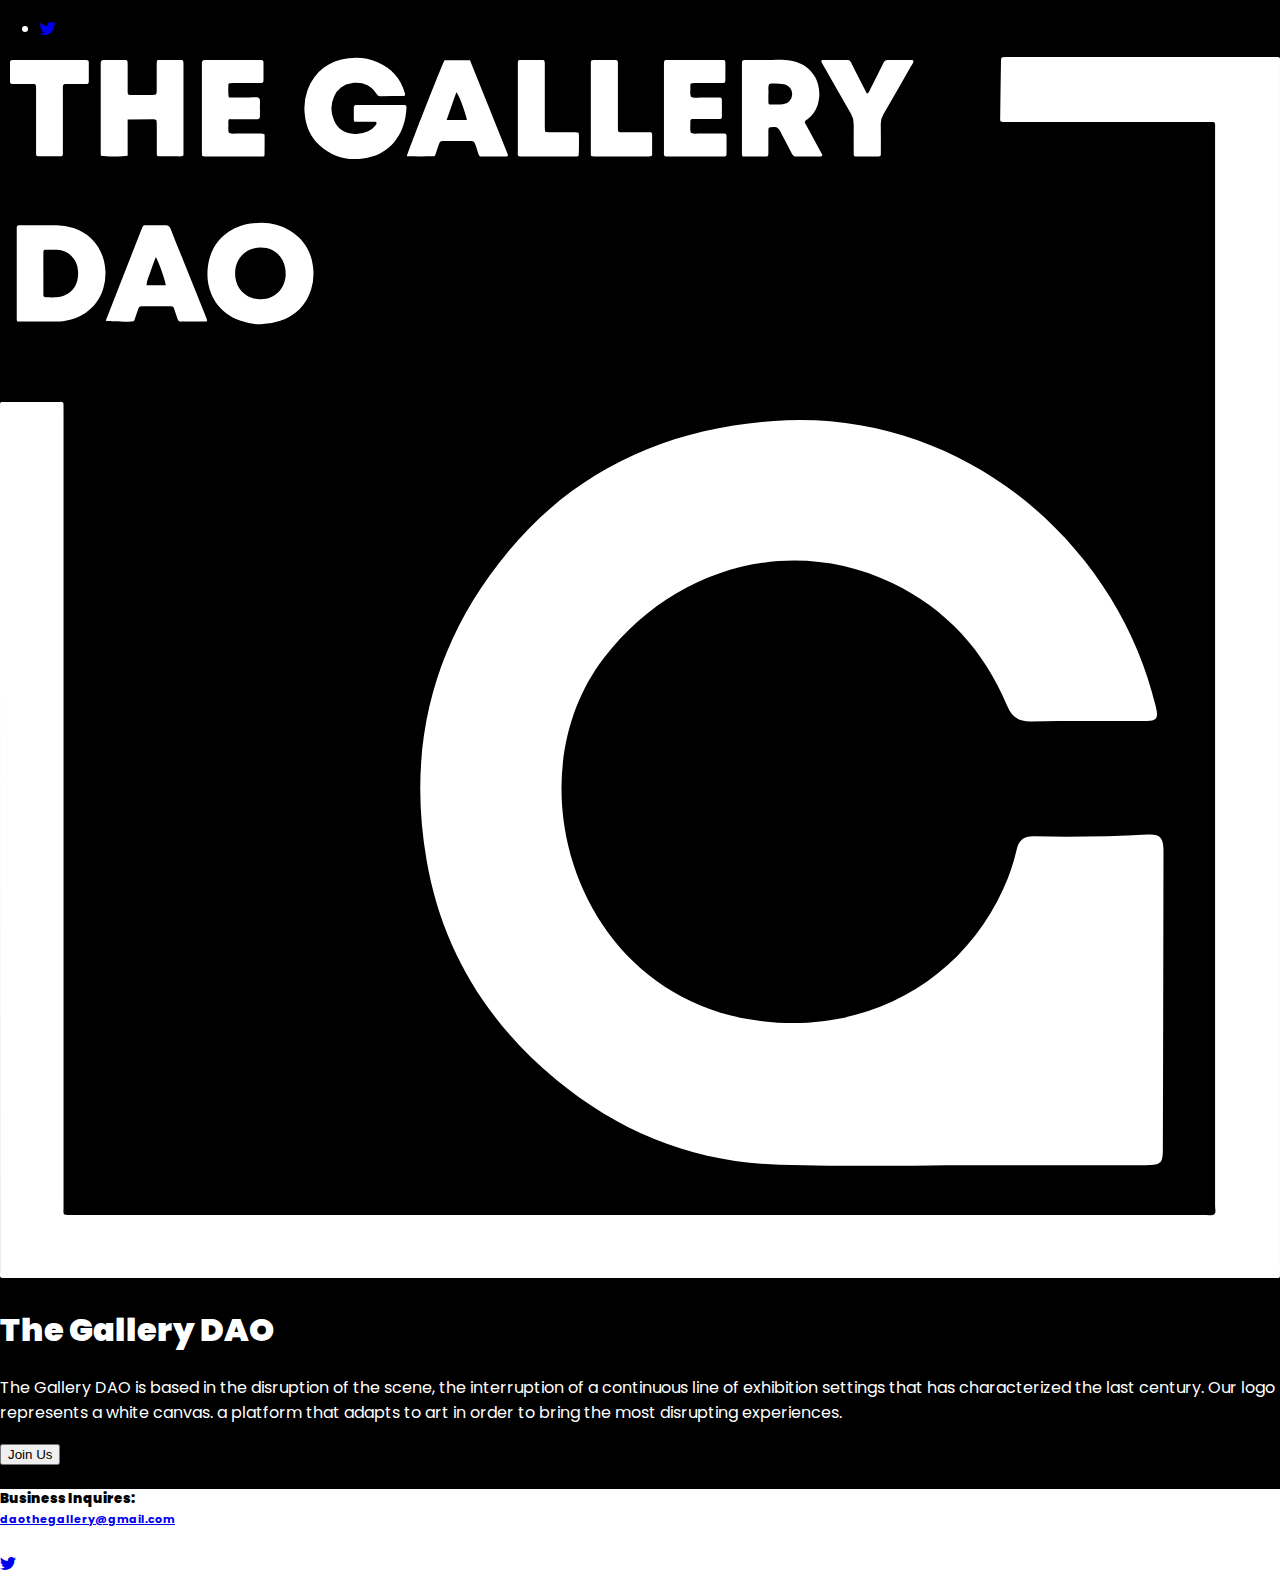
==== index.html @ 0b0005d4 "Minor change" ====
<!DOCTYPE html>
<html lang="en">
<head>
    <meta charset="UTF-8">
    <meta name="viewport" content="width=device-width, initial-scale=1.0">
    <title>TheGalleryDAO</title>
    <link href="https://cdn.jsdelivr.net/npm/bootstrap@5.2.0-beta1/dist/css/bootstrap.min.css" rel="stylesheet" integrity="sha384-0evHe/X+R7YkIZDRvuzKMRqM+OrBnVFBL6DOitfPri4tjfHxaWutUpFmBp4vmVor" crossorigin="anonymous">
    <link rel="stylesheet" href="/style/style.css">
</head>
<body>
    <div class="container">
        <ul class="nav p-3 justify-content-end container-fluid">
            <li class="nav-item">
              <a class="nav-link text-white" aria-current="page" href="#">
                <i class="bi bi-twitter"></i>
              </a>
            </li>                                      
        </ul>
    </div>    
    <div class="fullScreen d-flex align-items-center justify-content-center">
        <div class="container">
            <div class="row d-flex align-items-center">
                <div class="col-md-12 col-lg-6 d-flex justify-content-center">
                    <div id="tgdLogoContainer" >
                        <img src="/assets/logos/1.svg" id="tgdLogo"  alt="TheGalleryDAO Logo" class="img-fluid logo">
                    </div>
                </div>
                <div class="col-md-12 col-lg-4">
                    <h1><b>The Gallery DAO</b></h1>
                    <p>
                        The Gallery DAO is based in the disruption of the scene, the interruption of a continuous line of exhibition settings that has characterized the last century. Our logo represents a white canvas. a platform that adapts to art in order to bring the most disrupting experiences.
                    </p>
                    <button class="btn btn-outline-light">Join Us</button>
                </div>
            </div>
        </div>
    </div>
    <div id="footer">
        <div class="container">
            <div class="row d-flex align-items-center justify-content-between py-3 w-100">
                <div class="col-md-12 col-lg-6">
                    <h5>
                        <b>Business Inquires:</b> <br>
                        <small>
                            <a href="mailto:daothegallery@gmail.com" class="text-black">daothegallery@gmail.com</a>
                        </small>
                    </h5>
                </div>
                <div class="col-md-12 col-lg-6">
                    <div class="row d-flex align-items-center justify-content-end">
                        <div class="col-1 text-end">
                            <a class="nav-link text-black" aria-current="page" href="#">
                                <i class="bi bi-twitter"></i>
                              </a>
                        </div>
                    </div>
                </div>
            </div>
        </div>
    </div>    
<script src="https://cdn.jsdelivr.net/npm/bootstrap@5.2.0-beta1/dist/js/bootstrap.bundle.min.js" integrity="sha384-pprn3073KE6tl6bjs2QrFaJGz5/SUsLqktiwsUTF55Jfv3qYSDhgCecCxMW52nD2" crossorigin="anonymous"></script>
<script src="https://code.jquery.com/jquery-3.6.0.min.js" integrity="sha256-/xUj+3OJU5yExlq6GSYGSHk7tPXikynS7ogEvDej/m4=" crossorigin="anonymous"></script>
<script src="/js/index.js"></script>
</body>
</html>
---- style/style.css ----
@import url("https://cdn.jsdelivr.net/npm/bootstrap-icons@1.3.0/font/bootstrap-icons.css");
@import url('https://fonts.googleapis.com/css2?family=Poppins:wght@300;400;500;700&display=swap');

body{
    margin: 0;
    float: none;
    padding: 0;
    background: #000000;
    color: #ffffff!important;
    font-family: 'Poppins', sans-serif!important;

}
#footer{
    background-color: #ffffff!important;
    color: #000000!important;
}
.fullScreen{
    min-height: 100vh;
    max-height: 100%;
    width: 100%;
    max-width: 100%;
  }
  
  .logo{
    width: 350px;
    min-width: 100%;
    max-width: 350px!important;
    height: auto;
  }
  .pilar  {
    max-width: 250px!important;
    height: auto;
  }
  .text-justify {
      text-align: justify;
  }

  .mt-10{
      margin-top: 10%;
  }
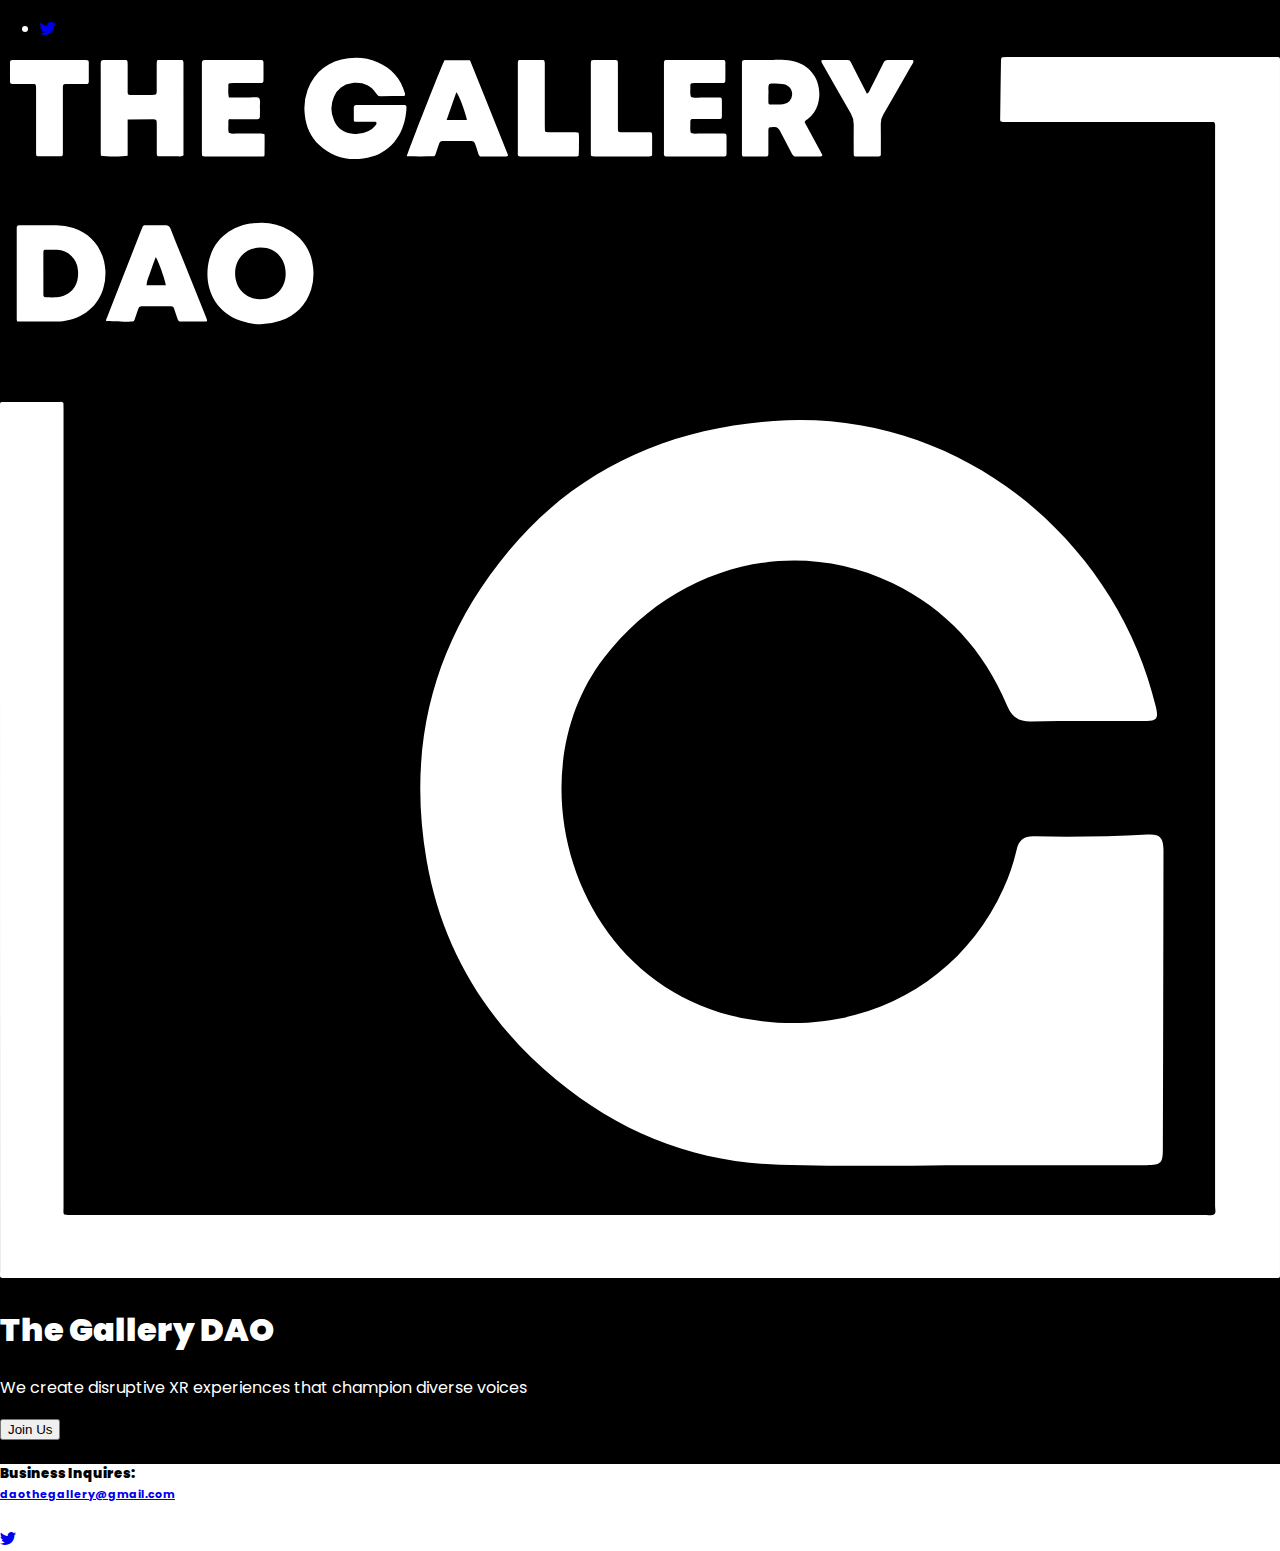
==== commit 54c2a38f: "Minor change" ====
--- a/index.html
+++ b/index.html
@@ -11,7 +11,7 @@
     <div class="container">
         <ul class="nav p-3 justify-content-end container-fluid">
             <li class="nav-item">
-              <a class="nav-link text-white" aria-current="page" href="#">
+              <a class="nav-link text-white" aria-current="page" href="https://twitter.com/thegallerydao">
                 <i class="bi bi-twitter"></i>
               </a>
             </li>                                      
@@ -28,9 +28,11 @@
                 <div class="col-md-12 col-lg-4">
                     <h1><b>The Gallery DAO</b></h1>
                     <p>
-                        The Gallery DAO is based in the disruption of the scene, the interruption of a continuous line of exhibition settings that has characterized the last century. Our logo represents a white canvas. a platform that adapts to art in order to bring the most disrupting experiences.
-                    </p>
-                    <button class="btn btn-outline-light">Join Us</button>
+                        We create disruptive XR experiences that champion diverse voices                   
+                     </p>
+                    <a href="mailto:daothegallery@gmail.com">
+                        <button class="btn btn-outline-light">Join Us</button>
+                    </a>
                 </div>
             </div>
         </div>
@@ -49,7 +51,7 @@
                 <div class="col-md-12 col-lg-6">
                     <div class="row d-flex align-items-center justify-content-end">
                         <div class="col-1 text-end">
-                            <a class="nav-link text-black" aria-current="page" href="#">
+                            <a class="nav-link text-black" aria-current="page" href="https://twitter.com/thegallerydao">
                                 <i class="bi bi-twitter"></i>
                               </a>
                         </div>
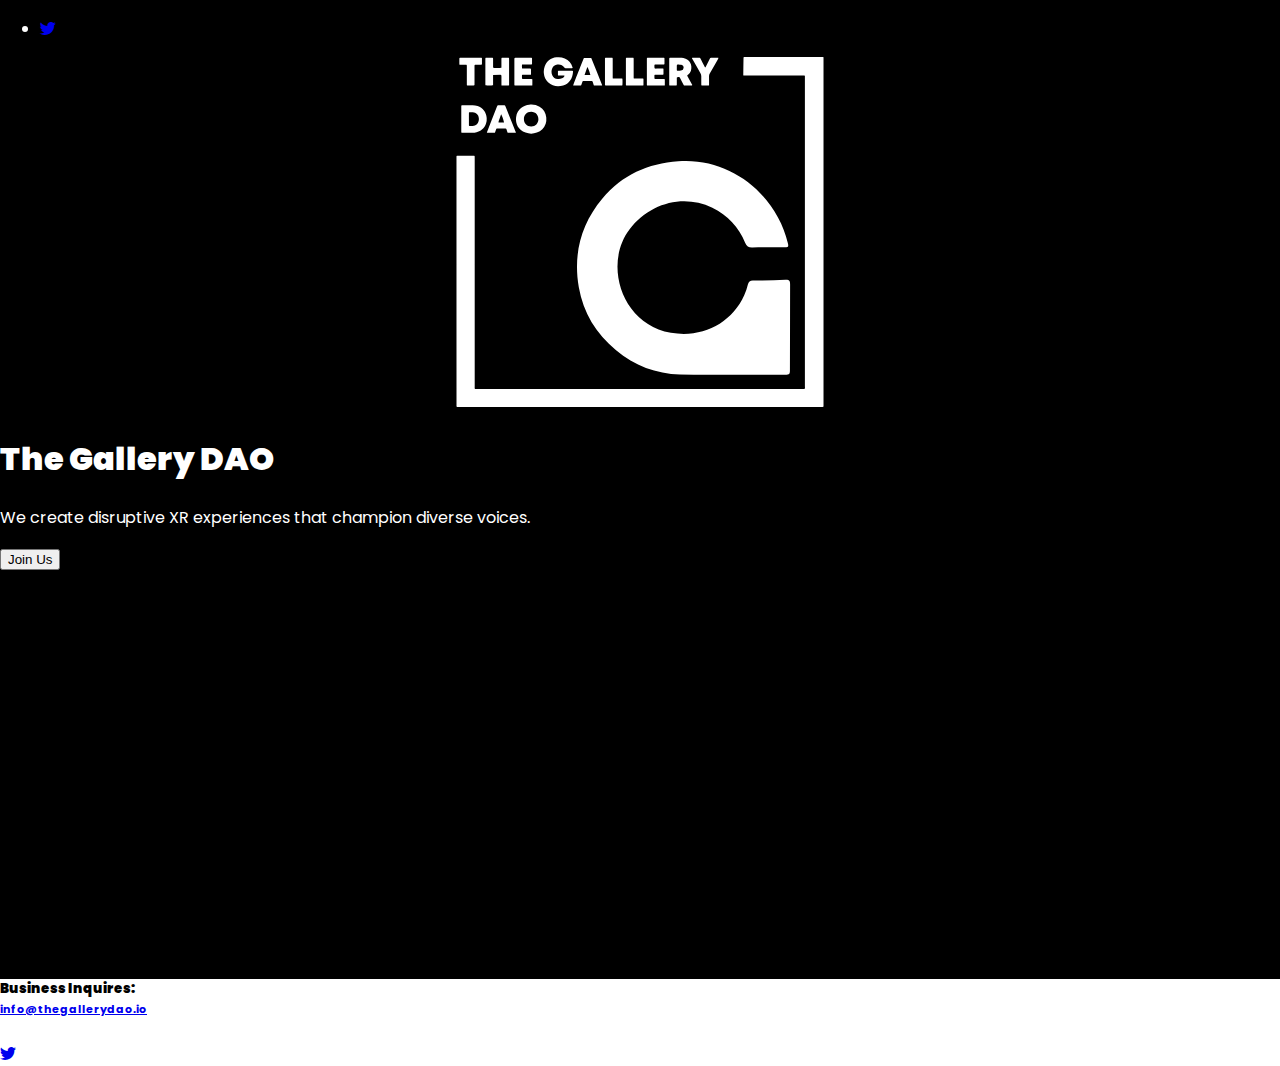
==== commit fabaf0fb: "Minor change" ====
--- a/index.html
+++ b/index.html
@@ -3,9 +3,38 @@
 <head>
     <meta charset="UTF-8">
     <meta name="viewport" content="width=device-width, initial-scale=1.0">
-    <title>TheGalleryDAO</title>
+    <meta name="description" content="We create disruptive XR experiences that champion diverse voices  s">
+    <meta name="keywords" content="NFTs, Gallery, XR, VR, AR, DAO, The Gallery DAO">
+    <meta name="author" content="The Gallery DAO">
+    <title>The Gallery DAO</title>
     <link href="https://cdn.jsdelivr.net/npm/bootstrap@5.2.0-beta1/dist/css/bootstrap.min.css" rel="stylesheet" integrity="sha384-0evHe/X+R7YkIZDRvuzKMRqM+OrBnVFBL6DOitfPri4tjfHxaWutUpFmBp4vmVor" crossorigin="anonymous">
     <link rel="stylesheet" href="/style/style.css">
+    <link rel="apple-touch-icon" sizes="57x57" href="/favicon/apple-icon-57x57.png">
+    <link rel="apple-touch-icon" sizes="60x60" href="/favicon/apple-icon-60x60.png">
+    <link rel="apple-touch-icon" sizes="72x72" href="/favicon/apple-icon-72x72.png">
+    <link rel="apple-touch-icon" sizes="76x76" href="/favicon/apple-icon-76x76.png">
+    <link rel="apple-touch-icon" sizes="114x114" href="/favicon/apple-icon-114x114.png">
+    <link rel="apple-touch-icon" sizes="120x120" href="/favicon/apple-icon-120x120.png">
+    <link rel="apple-touch-icon" sizes="144x144" href="/favicon/apple-icon-144x144.png">
+    <link rel="apple-touch-icon" sizes="152x152" href="/favicon/apple-icon-152x152.png">
+    <link rel="apple-touch-icon" sizes="180x180" href="/favicon/apple-icon-180x180.png">
+    <link rel="icon" type="image/png" sizes="192x192"  href="/favicon/android-icon-192x192.png">
+    <link rel="icon" type="image/png" sizes="32x32" href="/favicon/favicon-32x32.png">
+    <link rel="icon" type="image/png" sizes="96x96" href="/favicon/favicon-96x96.png">
+    <link rel="icon" type="image/png" sizes="16x16" href="/favicon/favicon-16x16.png">
+    <link rel="manifest" href="/favicon/manifest.json">
+    <meta name="msapplication-TileColor" content="#000000">
+    <meta name="msapplication-TileImage" content="/favicon/ms-icon-144x144.png">
+    <meta name="theme-color" content="#000000">
+    <!-- Global site tag (gtag.js) - Google Analytics -->
+<script async src="https://www.googletagmanager.com/gtag/js?id=G-TB5FMVWZMX"></script>
+<script>
+  window.dataLayer = window.dataLayer || [];
+  function gtag(){dataLayer.push(arguments);}
+  gtag('js', new Date());
+
+  gtag('config', 'G-TB5FMVWZMX');
+</script>
 </head>
 <body>
     <div class="container">
@@ -28,9 +57,9 @@
                 <div class="col-md-12 col-lg-4">
                     <h1><b>The Gallery DAO</b></h1>
                     <p>
-                        We create disruptive XR experiences that champion diverse voices                   
+                        We create disruptive XR experiences that champion diverse voices.                   
                      </p>
-                    <a href="mailto:daothegallery@gmail.com">
+                    <a href="mailto:info@thegallerydao.io">
                         <button class="btn btn-outline-light">Join Us</button>
                     </a>
                 </div>
@@ -44,7 +73,7 @@
                     <h5>
                         <b>Business Inquires:</b> <br>
                         <small>
-                            <a href="mailto:daothegallery@gmail.com" class="text-black">daothegallery@gmail.com</a>
+                            <a href="mailto:info@thegallerydao.io" class="text-black">info@thegallerydao.io</a>
                         </small>
                     </h5>
                 </div>
--- a/style/style.css
+++ b/style/style.css
@@ -25,7 +25,7 @@
     width: 350px;
     min-width: 100%;
     max-width: 350px!important;
-    height: auto;
+    height: 350px;
   }
   .pilar  {
     max-width: 250px!important;
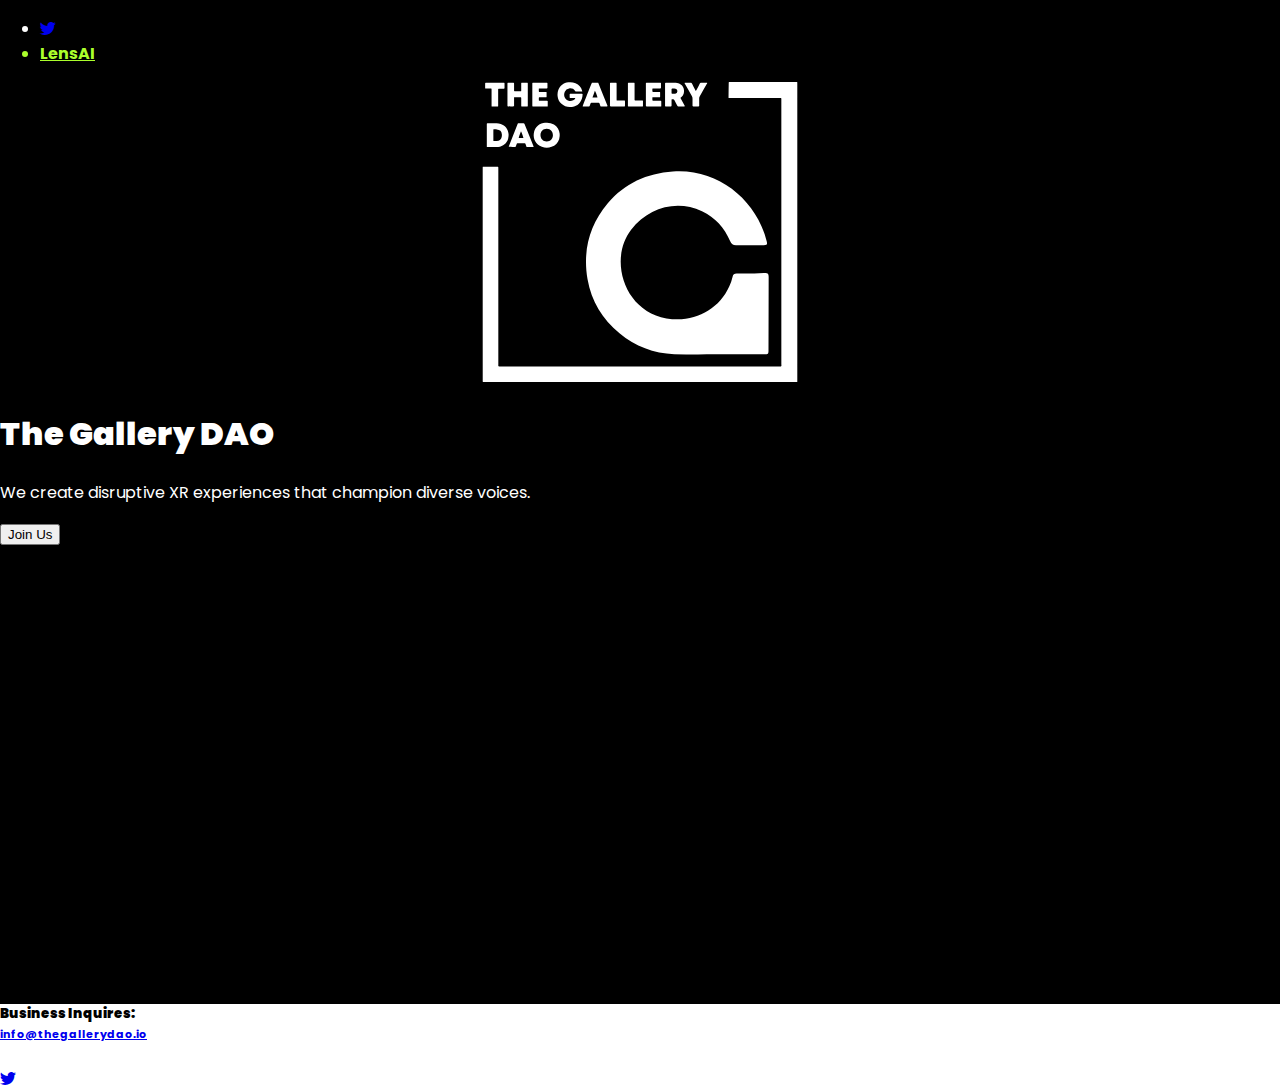
==== commit 1770d873: "Minor change" ====
--- a/index.html
+++ b/index.html
@@ -42,20 +42,25 @@
             <li class="nav-item">
               <a class="nav-link text-white" aria-current="page" href="https://twitter.com/thegallerydao">
                 <i class="bi bi-twitter"></i>
-              </a>
-            </li>                                      
+              </a>            
+            </li> 
+            <li class="nav-item glow">
+                <a class="glow nav-link" href="https://thegallerydao.vercel.app/">
+                    LensAI
+                  </a>  
+            </li>                                     
         </ul>
     </div>    
     <div class="fullScreen d-flex align-items-center justify-content-center">
         <div class="container">
             <div class="row d-flex align-items-center">
-                <div class="col-md-12 col-lg-6 d-flex justify-content-center">
+                <div class="col-md-12 col-lg-6 d-flex justify-content-center mt-3">
                     <div id="tgdLogoContainer" >
                         <img src="/assets/logos/1.svg" id="tgdLogo"  alt="TheGalleryDAO Logo" class="img-fluid logo">
                     </div>
                 </div>
-                <div class="col-md-12 col-lg-4">
-                    <h1><b>The Gallery DAO</b></h1>
+                <div class="col-md-12 col-lg-4 mt-3">
+                    <h1 class=""><b>The Gallery DAO</b></h1>
                     <p>
                         We create disruptive XR experiences that champion diverse voices.                   
                      </p>
--- a/style/style.css
+++ b/style/style.css
@@ -22,10 +22,11 @@
   }
   
   .logo{
-    width: 350px;
+    width: 300px;
     min-width: 100%;
-    max-width: 350px!important;
-    height: 350px;
+    max-width: 300px!important;
+    max-height: 300px!important;
+    height: 300px;
   }
   .pilar  {
     max-width: 250px!important;
@@ -37,4 +38,28 @@
 
   .mt-10{
       margin-top: 10%;
-  }+  }
+  .glow, .glow:hover, .glow:active {
+    color: #abfe2c!important;
+    font-weight: bold;
+    -webkit-animation: glow 1s ease-in-out infinite alternate;
+    -moz-animation: glow 1s ease-in-out infinite alternate;
+    animation: glow 1s ease-in-out infinite alternate;
+  }
+  @keyframes glow {
+    from {
+      text-shadow: 0 0 10px #abfe2c, 0 0 20px #abfe2c, 0 0 30px #018a36, 0 0 40px #018a36, 0 0 50px #018a36, 0 0 60px #018a36, 0 0 70px #018a36;
+    }
+    to {
+      text-shadow: 0 0 20px #abfe2c, 0 0 30px #00501e, 0 0 40px #00501e, 0 0 50px #00501e, 0 0 60px #00501e, 0 0 70px #00501e, 0 0 80px #00501e;
+    }
+  }
+  @-webkit-keyframes glow {
+    from {
+      text-shadow: 0 0 10px #abfe2c, 0 0 20px #abfe2c, 0 0 30px #018a36, 0 0 40px #018a36, 0 0 50px #018a36, 0 0 60px #018a36, 0 0 70px #018a36;
+    }
+    to {
+      text-shadow: 0 0 20px #abfe2c, 0 0 30px #00501e, 0 0 40px #00501e, 0 0 50px #00501e, 0 0 60px #00501e, 0 0 70px #00501e, 0 0 80px #00501e;
+    }
+  }
+  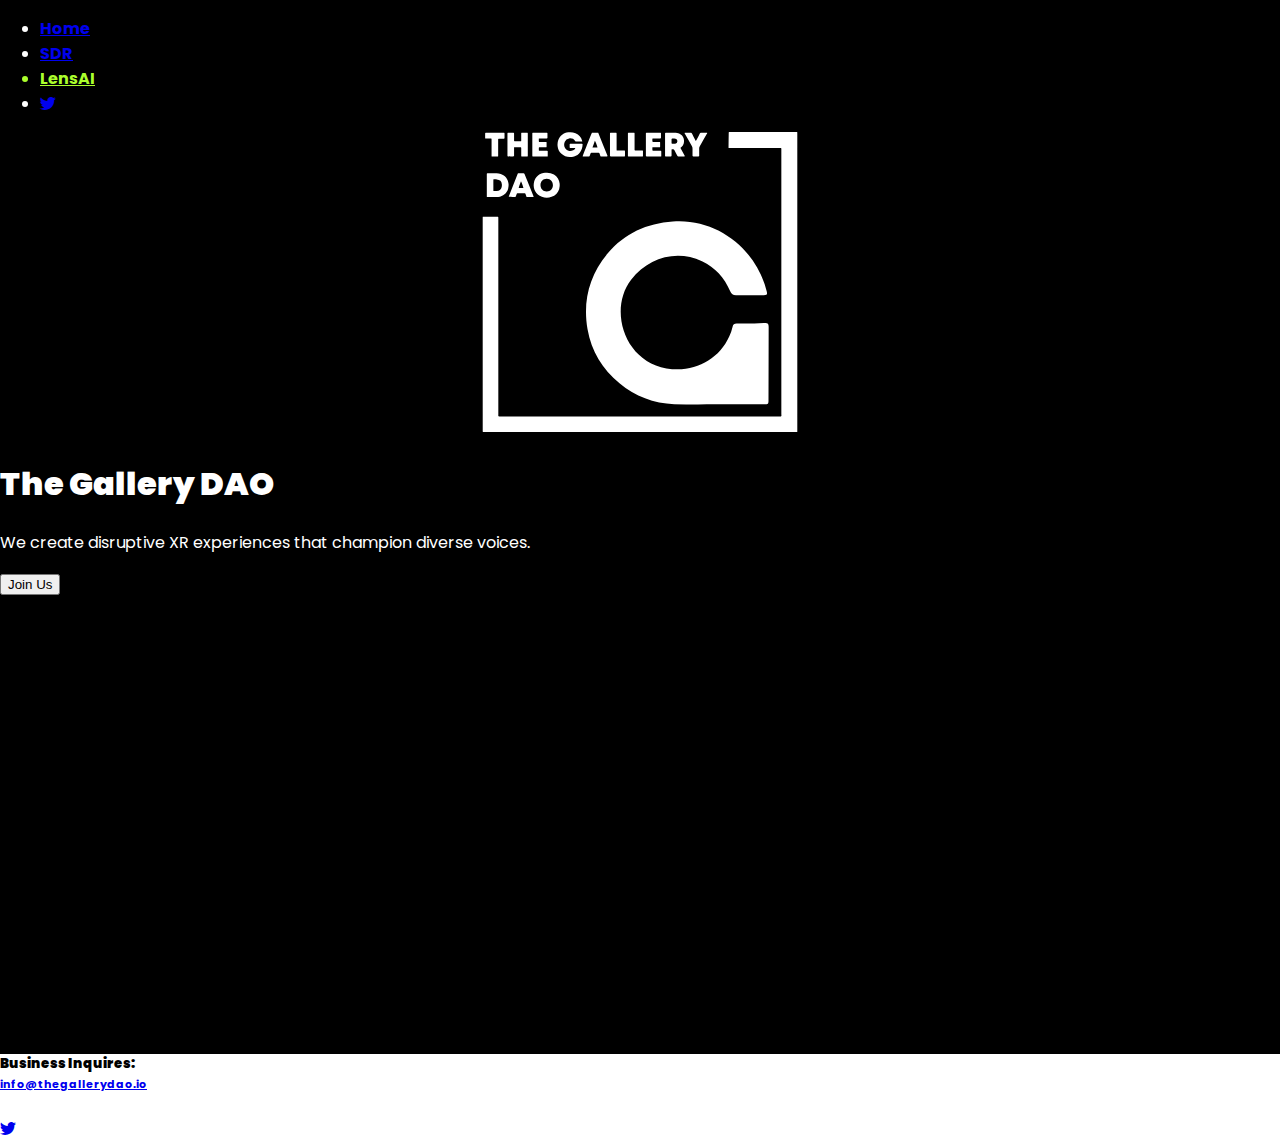
==== commit c5d95f5c: "Update index.html" ====
--- a/index.html
+++ b/index.html
@@ -40,15 +40,27 @@
     <div class="container">
         <ul class="nav p-3 justify-content-end container-fluid">
             <li class="nav-item">
-              <a class="nav-link text-white" aria-current="page" href="https://twitter.com/thegallerydao">
-                <i class="bi bi-twitter"></i>
-              </a>            
+                <a class="text-white nav-link" href="/">
+                    <b>Home</b>   
+
+                  </a>  
             </li> 
+            <li class="nav-item">
+                <a class="text-white nav-link" href="/sdr.html">
+                    <b>SDR</b>   
+
+                  </a>  
+            </li>             
             <li class="nav-item glow">
                 <a class="glow nav-link" href="https://thegallerydao.vercel.app/">
                     LensAI
                   </a>  
-            </li>                                     
+            </li> 
+            <li class="nav-item">
+                <a class="nav-link text-white" aria-current="page" href="https://twitter.com/thegallerydao">
+                  <i class="bi bi-twitter"></i>
+                </a>            
+              </li>                                                 
         </ul>
     </div>    
     <div class="fullScreen d-flex align-items-center justify-content-center">
@@ -64,7 +76,7 @@
                     <p>
                         We create disruptive XR experiences that champion diverse voices.                   
                      </p>
-                    <a href="mailto:info@thegallerydao.io">
+                    <a href="https://xwdyq7dejpi.typeform.com/to/xQ52Wr4Z">
                         <button class="btn btn-outline-light">Join Us</button>
                     </a>
                 </div>
@@ -98,4 +110,4 @@
 <script src="https://code.jquery.com/jquery-3.6.0.min.js" integrity="sha256-/xUj+3OJU5yExlq6GSYGSHk7tPXikynS7ogEvDej/m4=" crossorigin="anonymous"></script>
 <script src="/js/index.js"></script>
 </body>
-</html>+</html>
--- a/style/style.css
+++ b/style/style.css
@@ -62,4 +62,76 @@
       text-shadow: 0 0 20px #abfe2c, 0 0 30px #00501e, 0 0 40px #00501e, 0 0 50px #00501e, 0 0 60px #00501e, 0 0 70px #00501e, 0 0 80px #00501e;
     }
   }
+  
+  .sdrBg{
+    background-image:url('/assets/sdrBg.jpg');
+    background-repeat:no-repeat;
+    -webkit-background-size: cover;
+    -moz-background-size: cover;
+    -o-background-size: cover;
+    background-size: cover;
+    background-position:center;
+  }
+
+  .stack {
+    display: grid;
+    grid-template-columns: 1fr;
+  }
+  
+  .stack span {
+    font-weight: bold;
+    grid-row-start: 1;
+    grid-column-start: 1;
+    font-size: 4rem;
+    --stack-height: calc(100% / var(--stacks) - 1px);
+    --inverse-index: calc(calc(var(--stacks) - 1) - var(--index));
+    --clip-top: calc(var(--stack-height) * var(--index));
+    --clip-bottom: calc(var(--stack-height) * var(--inverse-index));
+    clip-path: inset(var(--clip-top) 0 var(--clip-bottom) 0);
+    animation: stack 340ms cubic-bezier(0.46, 0.29, 0, 1.24) 1 backwards
+        calc(var(--index) * 120ms),
+      glitch 2s ease infinite 2s alternate-reverse;
+  }
+  
+  .stack span:nth-child(odd) {
+    --glitch-translate: 8px;
+  }
+  .stack span:nth-child(even) {
+    --glitch-translate: -8px;
+  }
+  
+  @keyframes stack {
+    0% {
+      opacity: 0;
+      transform: translateX(-50%);
+      text-shadow: -2px 3px 0 red, 2px -3px 0 blue;
+    }
+    60% {
+      opacity: 0.5;
+      transform: translateX(50%);
+    }
+    80% {
+      transform: none;
+      opacity: 1;
+      text-shadow: 2px -3px 0 red, -2px 3px 0 blue;
+    }
+    100% {
+      text-shadow: none;
+    }
+  }
+  
+  @keyframes glitch {
+    0% {
+      text-shadow: -2px 3px 0 red, 2px -3px 0 blue;
+      transform: translate(var(--glitch-translate));
+    }
+    2% {
+      text-shadow: 2px -3px 0 red, -2px 3px 0 blue;
+    }
+    4%,
+    100% {
+      text-shadow: none;
+      transform: none;
+    }
+  }
   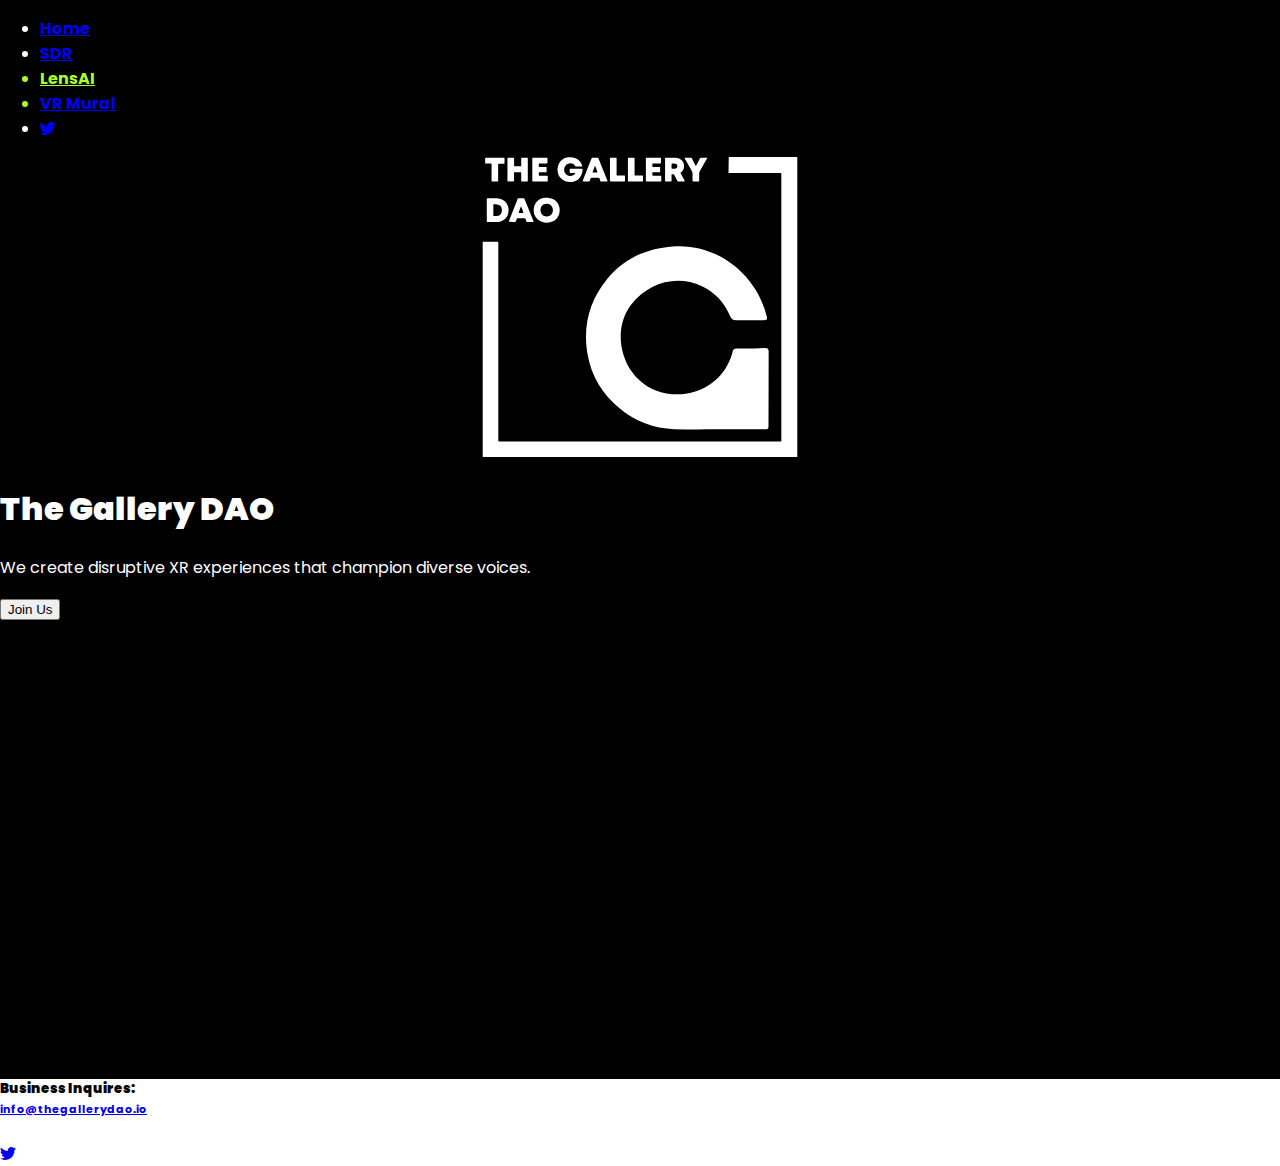
==== commit dacb9e28: "Update index.html" ====
--- a/index.html
+++ b/index.html
@@ -55,6 +55,11 @@
                 <a class="glow nav-link" href="https://thegallerydao.vercel.app/">
                     LensAI
                   </a>  
+            </li>
+             <li class="nav-item glow">
+                <a class="text-white nav-link" href="https://spatial.io/s/Salon-de-Refuses-6343e5041641fe0001584e5a?share=1073693963214033370">
+                    VR Mural
+                  </a>  
             </li> 
             <li class="nav-item">
                 <a class="nav-link text-white" aria-current="page" href="https://twitter.com/thegallerydao">
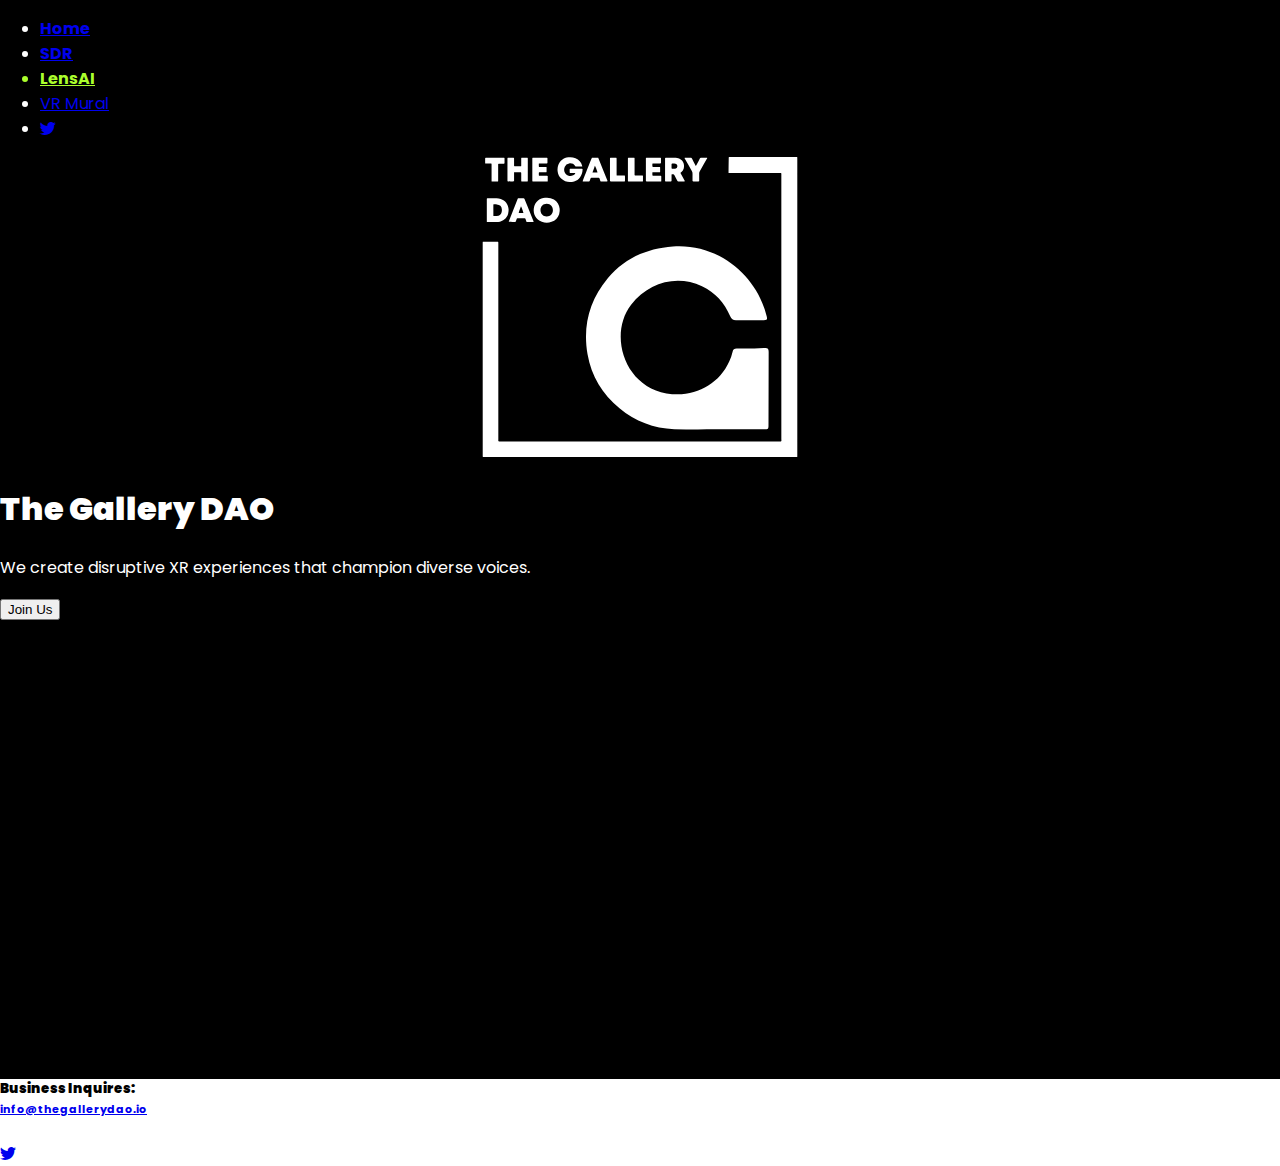
==== commit 68d7abd3: "Update index.html" ====
--- a/index.html
+++ b/index.html
@@ -56,7 +56,7 @@
                     LensAI
                   </a>  
             </li>
-             <li class="nav-item glow">
+             <li class="nav-item">
                 <a class="text-white nav-link" href="https://spatial.io/s/Salon-de-Refuses-6343e5041641fe0001584e5a?share=1073693963214033370">
                     VR Mural
                   </a>  
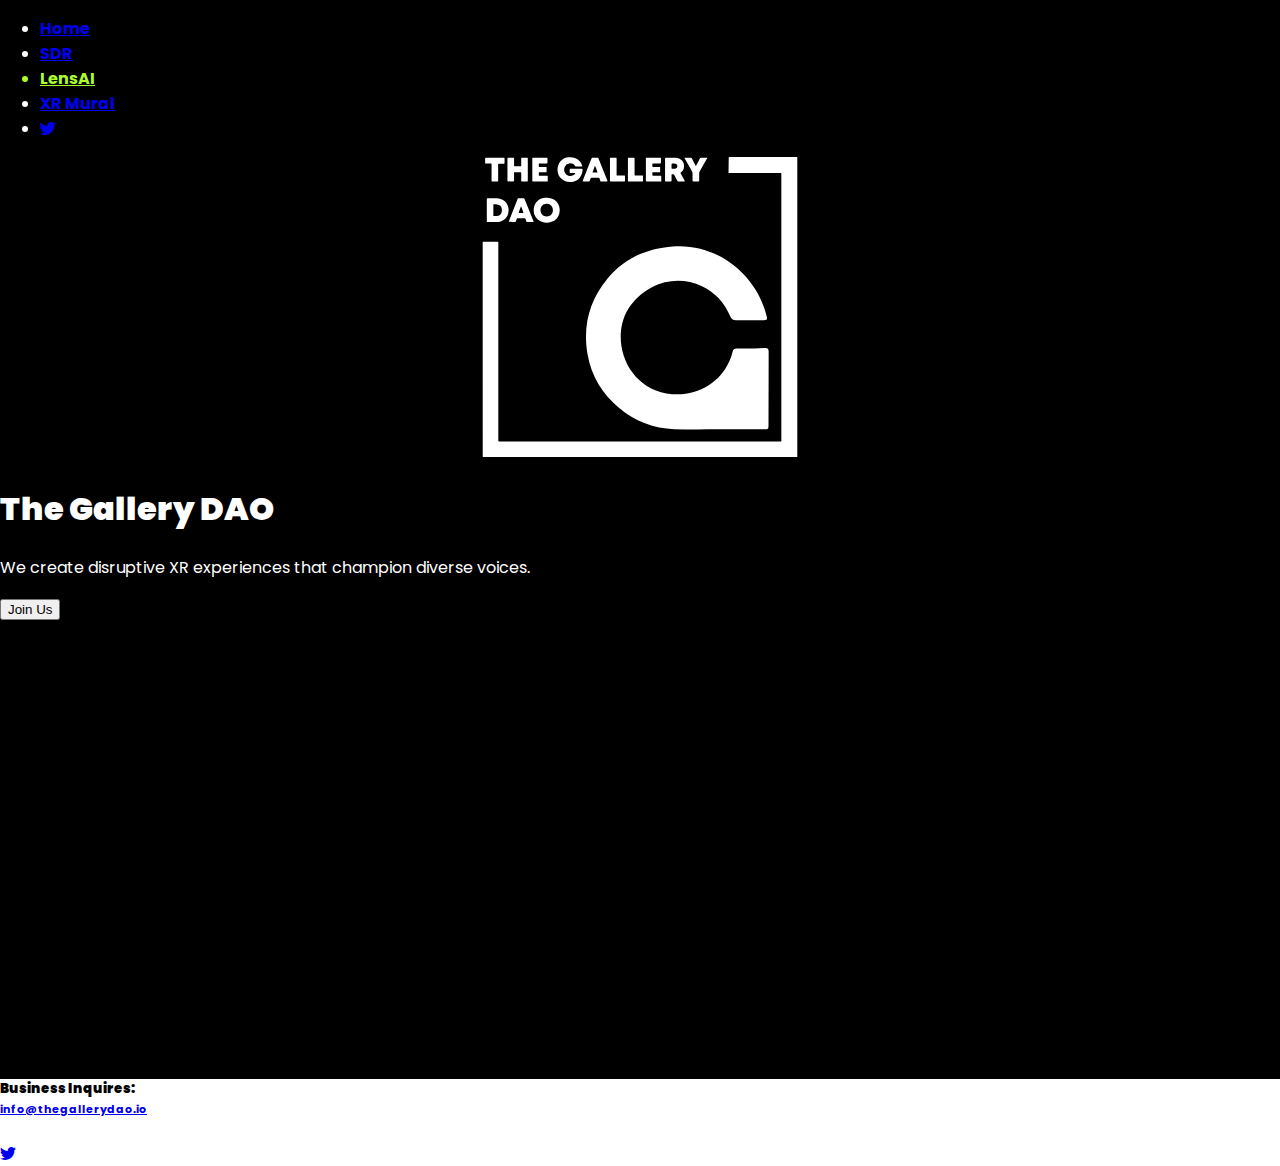
==== commit f4eef6d7: "Update index.html" ====
--- a/index.html
+++ b/index.html
@@ -58,7 +58,7 @@
             </li>
              <li class="nav-item">
                 <a class="text-white nav-link" href="https://spatial.io/s/Salon-de-Refuses-6343e5041641fe0001584e5a?share=1073693963214033370">
-                    VR Mural
+                    <b>XR Mural</b>
                   </a>  
             </li> 
             <li class="nav-item">
